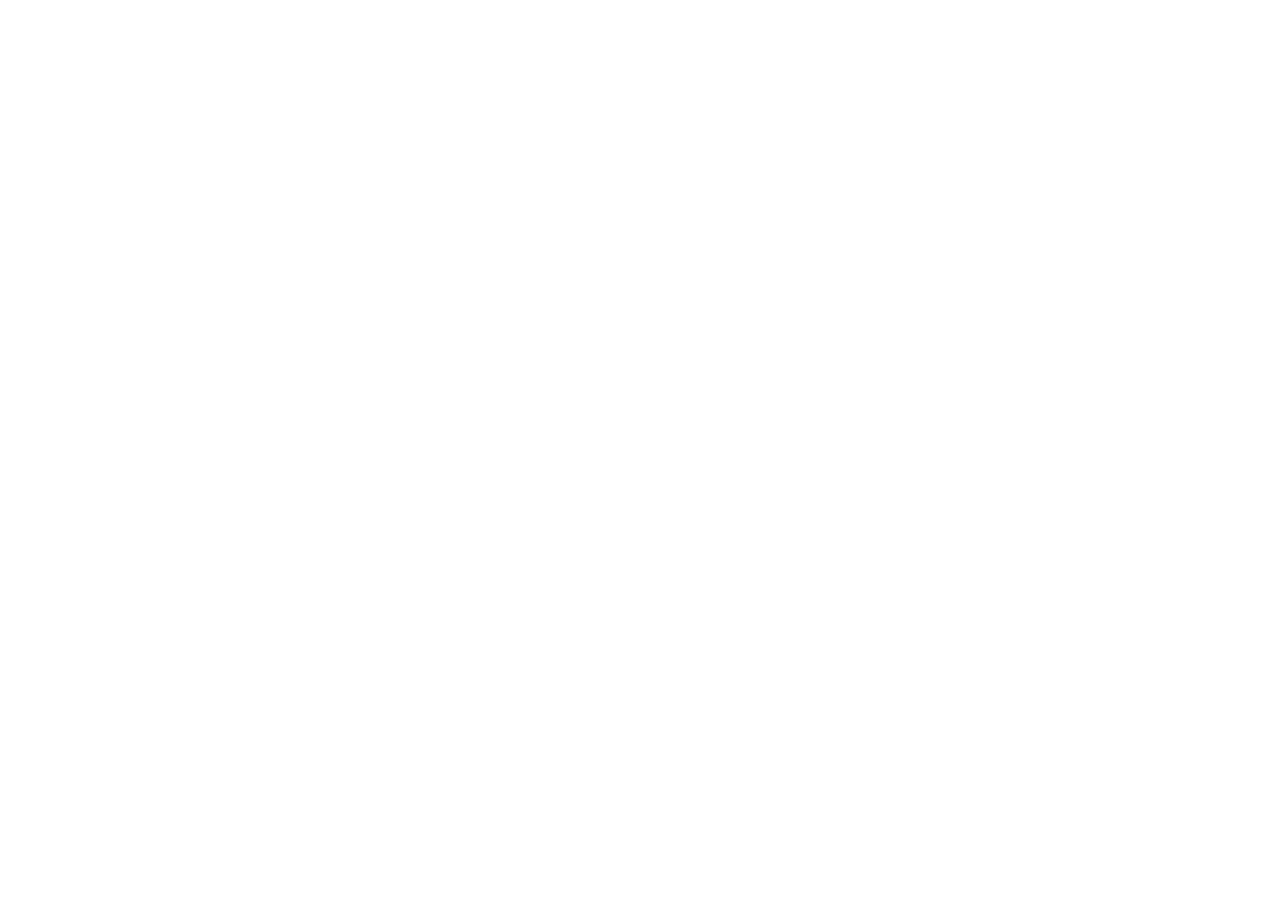
==== excursion/index.html @ c3482e9d "first commit" ====
<html lang="en">
<head>
    <meta charset="UTF-8">
    <meta http-equiv="X-UA-Compatible" content="IE=edge">
    <meta name="viewport" content="width=device-width, initial-scale=1.0">
    <title>Excursion Excercise</title>
</head>
<body>
    
</body>
</html>
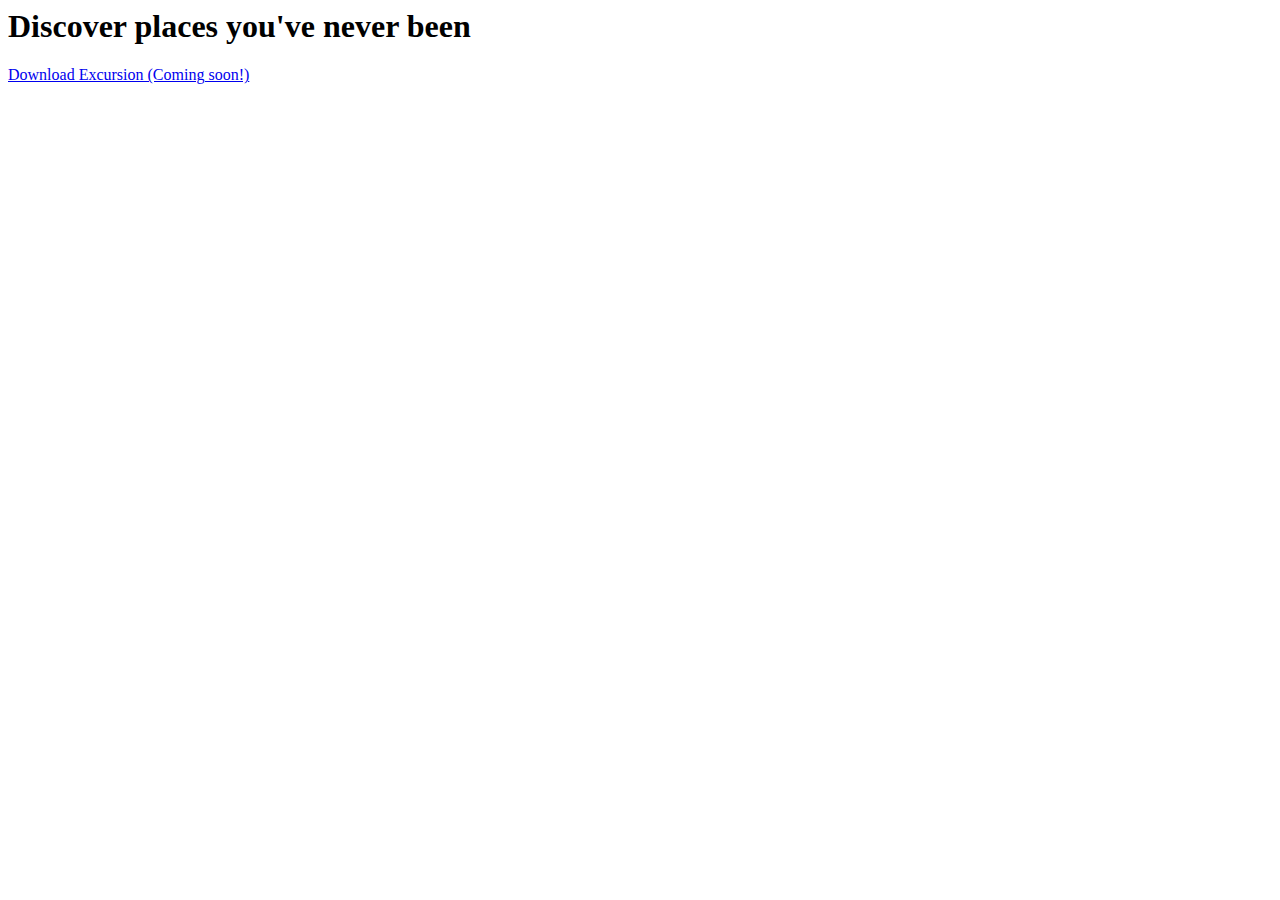
==== commit 652401a3: "Add boilerplate HTML and begin page content" ====
--- a/excursion/index.html
+++ b/excursion/index.html
@@ -4,8 +4,12 @@
     <meta http-equiv="X-UA-Compatible" content="IE=edge">
     <meta name="viewport" content="width=device-width, initial-scale=1.0">
     <title>Excursion Excercise</title>
+    <link rel="stylesheet" href="/excursion/resources/css/style.css">
 </head>
 <body>
-    
+    <H1>Discover places you've never been</H1>
+    <p>
+        <a href="https://c4a6cd79e9824098a4ac9af6809de444.cc-propeller.cloud/#">Download Excursion (Coming soon!)</a>
+    </p>
 </body>
 </html>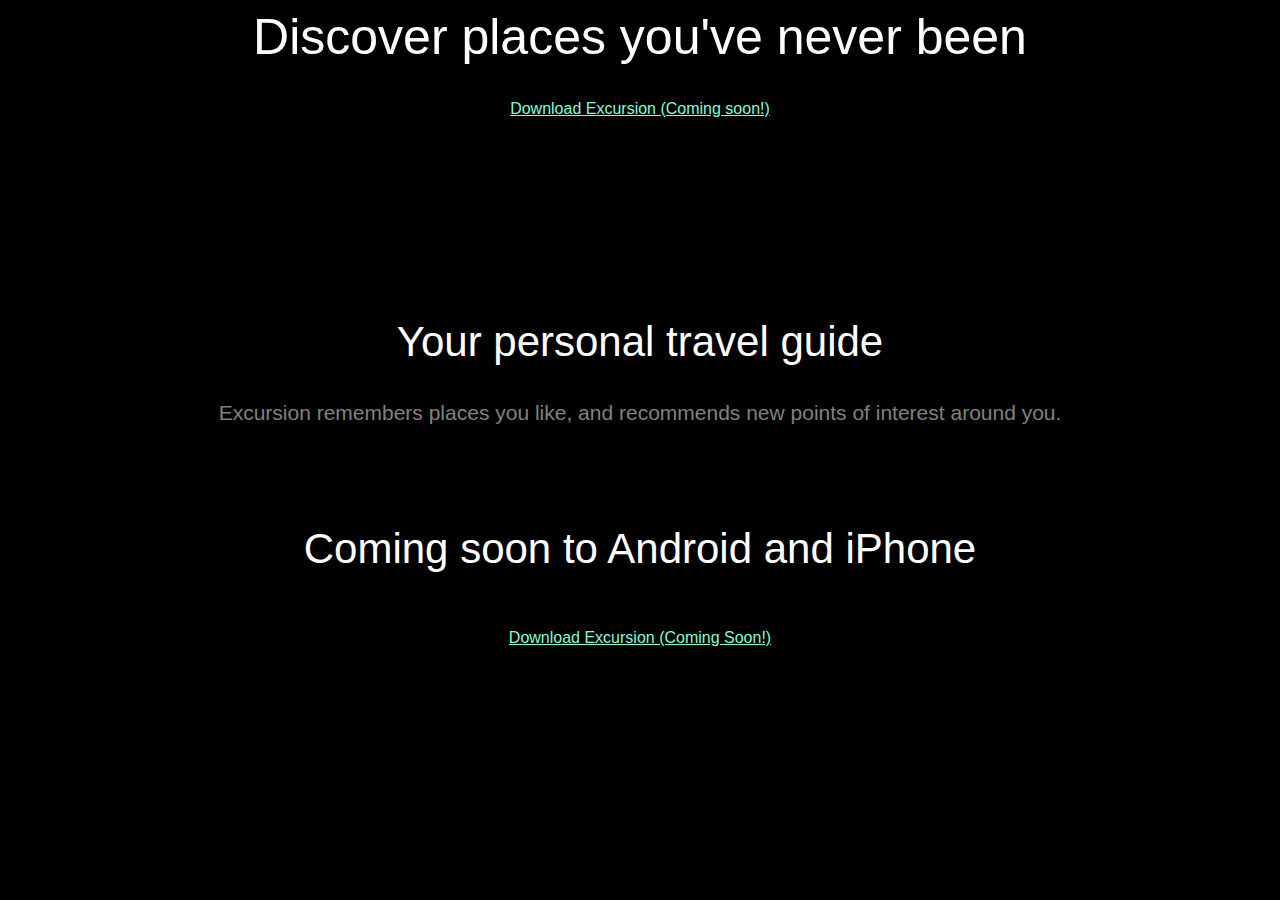
==== commit 3b2164ce: "the great reset - locally" ====
--- a/excursion/index.html
+++ b/excursion/index.html
@@ -4,12 +4,19 @@
     <meta http-equiv="X-UA-Compatible" content="IE=edge">
     <meta name="viewport" content="width=device-width, initial-scale=1.0">
     <title>Excursion Excercise</title>
-    <link rel="stylesheet" href="/excursion/resources/css/style.css">
+    <link rel="stylesheet" href="resources/css/style.css">
 </head>
 <body>
-    <H1>Discover places you've never been</H1>
-    <p>
-        <a href="https://c4a6cd79e9824098a4ac9af6809de444.cc-propeller.cloud/#">Download Excursion (Coming soon!)</a>
-    </p>
+    <h1 class="header--main">Discover places you've never been</h1>
+    <p><a class="link--cta" href="https://c4a6cd79e9824098a4ac9af6809de444.cc-propeller.cloud/#">Download Excursion (Coming soon!)</a></p>
+    <video autoplay loop>
+        <source src="resources/videos/excursion.mp4" type="video/mp4">
+    </video>
+    <h2 class="header--secondary">Your personal travel guide</h2>
+    <h4 class="header--sub-header">Excursion remembers places you like, and recommends new points of interest around you.</h4>
+    <p><img src="resources/images/camp.jpg" alt=""></p>
+    <p><img src="resources/images/phone.png" alt=""></p>
+    <h4 class="header--secondary">Coming soon to Android and iPhone</h4>
+    <p><a class="link--cta" href="#">Download Excursion (Coming Soon!)</a> </p>
 </body>
 </html>--- a/excursion/resources/css/style.css
+++ b/excursion/resources/css/style.css
@@ -0,0 +1,29 @@
+body {
+    background-color: black;
+    text-align: center;
+    font-family: Verdana, Geneva, Tahoma, sans-serif;
+}
+/*HEADINGS */
+.header--main {
+    font-weight: normal;
+    font-size: 50px;
+    color: #fff;
+}
+
+.header--secondary {
+    font-weight: 300;
+    font-size: 42;
+    color: #fff;
+}
+
+.header--sub-header {
+    font-weight: 300;
+    font-size: 21;
+    color: grey ;
+}
+
+/*LINKS */
+.link--cta {
+    font-size: 16px;
+    color: aquamarine;
+}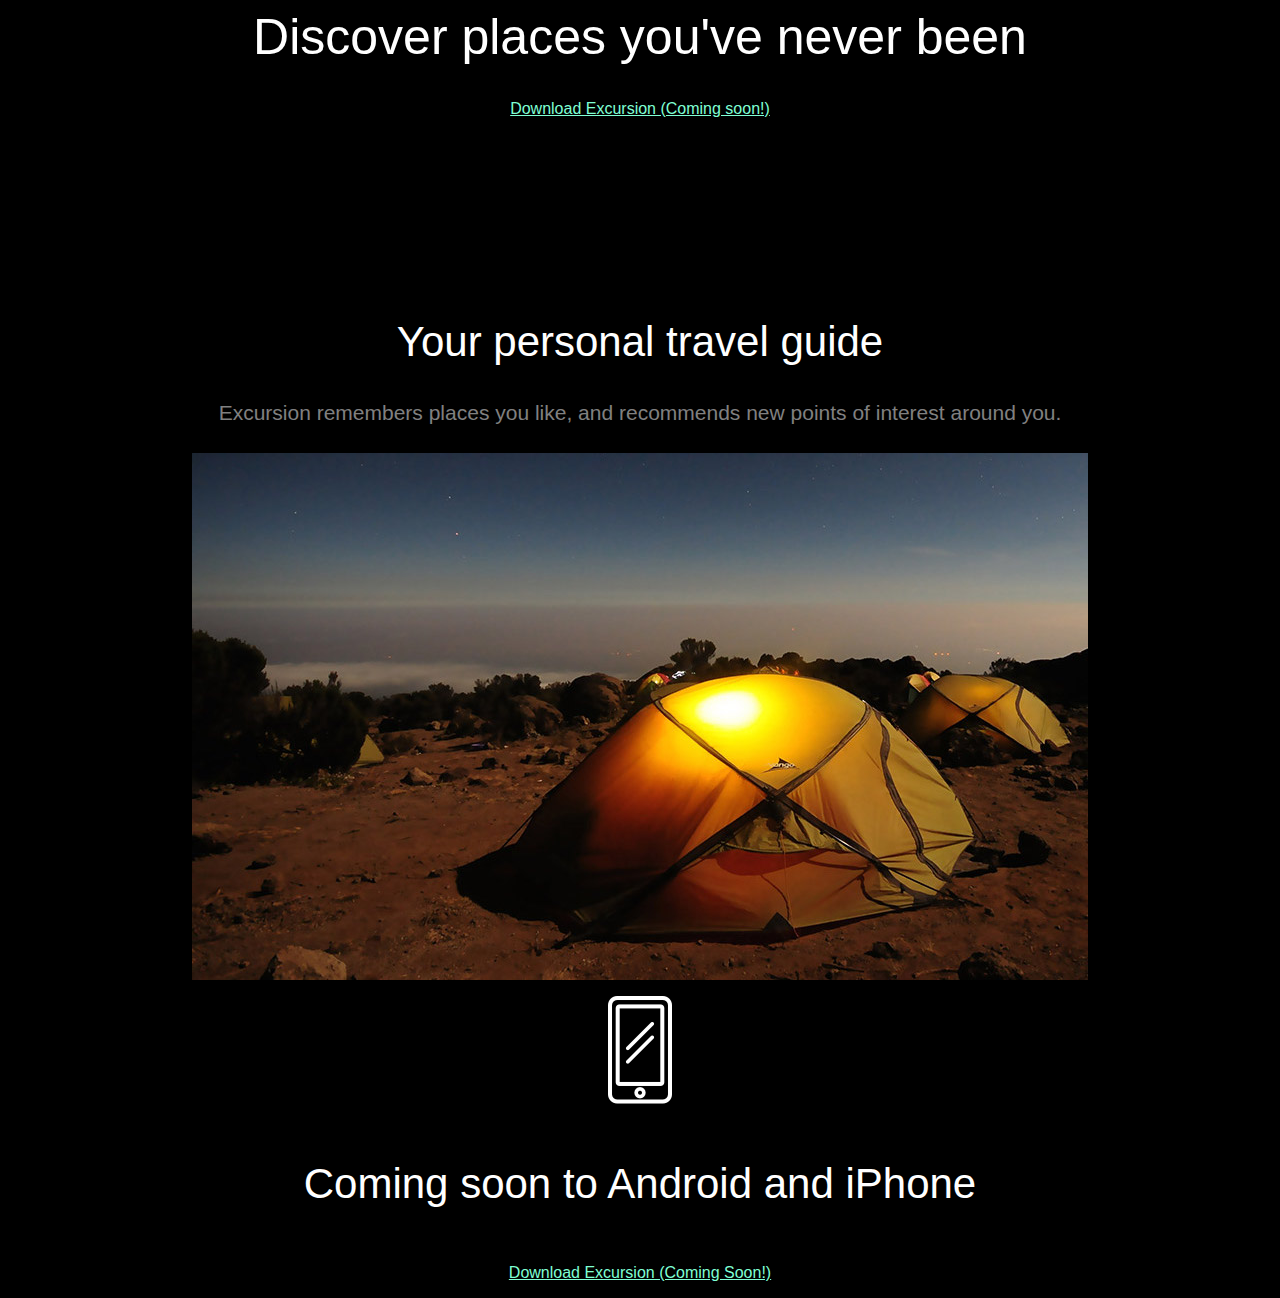
==== commit ce00cd55: "add images dir in ressources" ====
(no text change in the page or its own stylesheets)
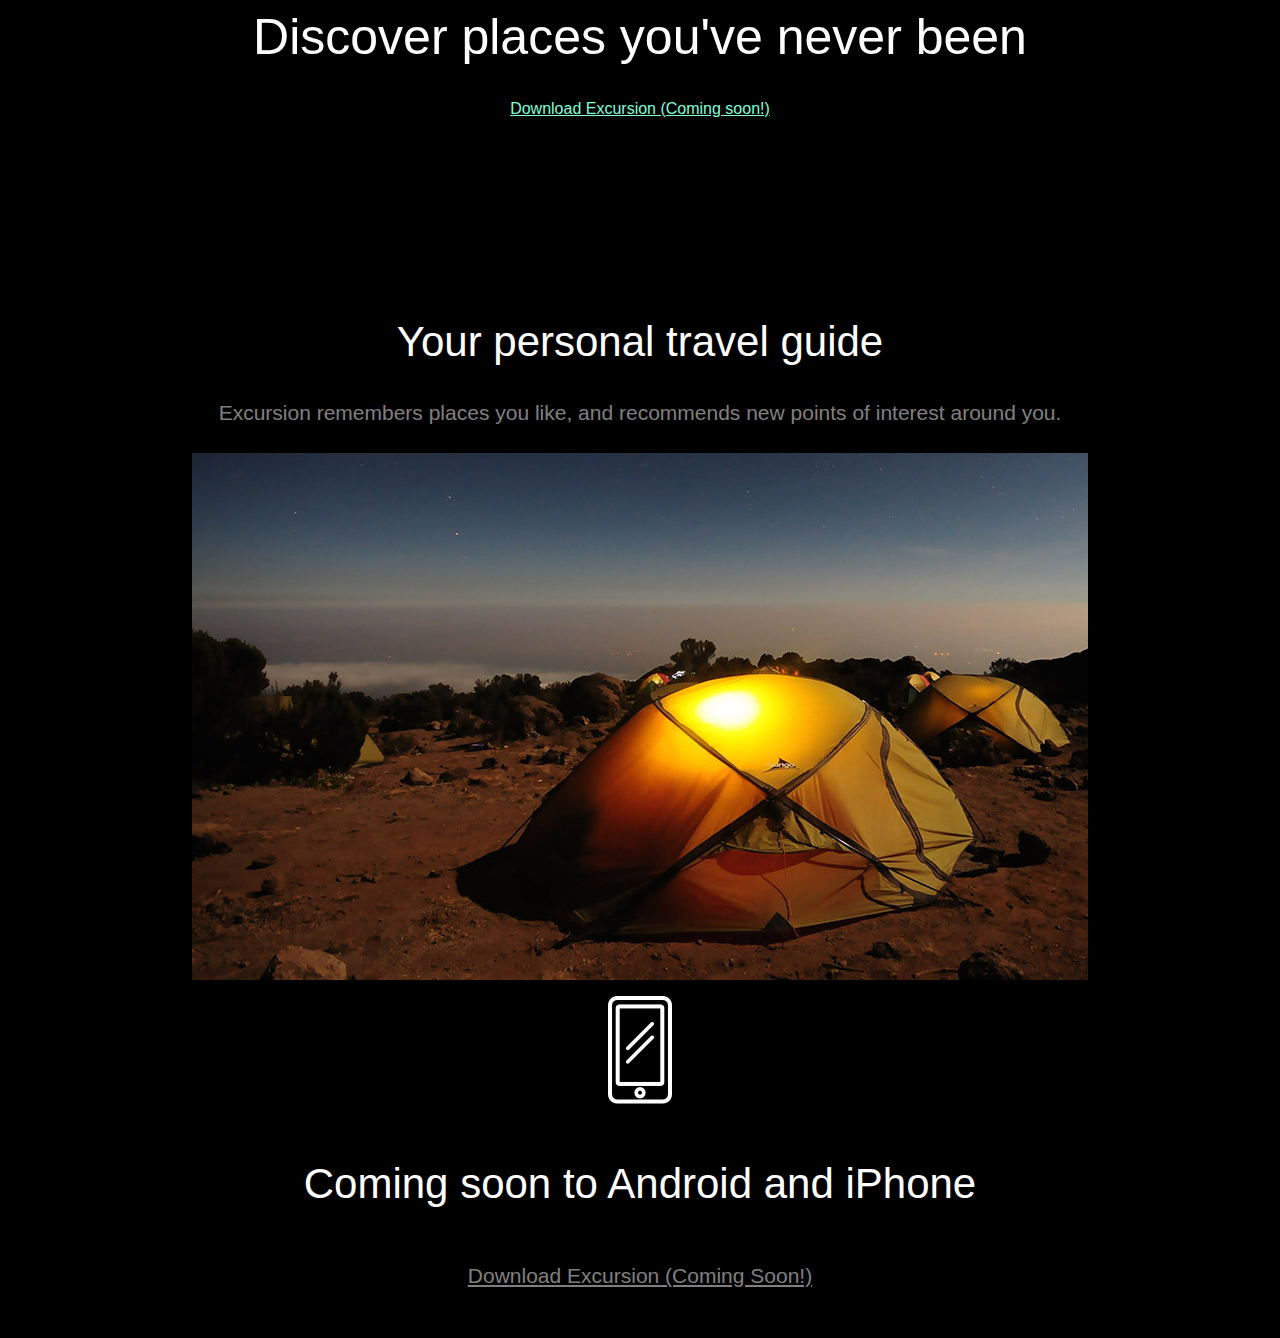
==== commit c661f6ee: "add footer" ====
--- a/excursion/index.html
+++ b/excursion/index.html
@@ -17,6 +17,7 @@
     <p><img src="resources/images/camp.jpg" alt=""></p>
     <p><img src="resources/images/phone.png" alt=""></p>
     <h4 class="header--secondary">Coming soon to Android and iPhone</h4>
-    <p><a class="link--cta" href="#">Download Excursion (Coming Soon!)</a> </p>
+    <p><a class="footer--copyright" href="#">Download Excursion (Coming Soon!)</a> </p>
+    <p class="">© Excursion</p>
 </body>
 </html>--- a/excursion/resources/css/style.css
+++ b/excursion/resources/css/style.css
@@ -26,4 +26,11 @@
 .link--cta {
     font-size: 16px;
     color: aquamarine;
+}
+
+/*FOOTER */
+.footer--copyright {
+    text-align: right;
+    font-size: 21;
+    color: grey ; 
 }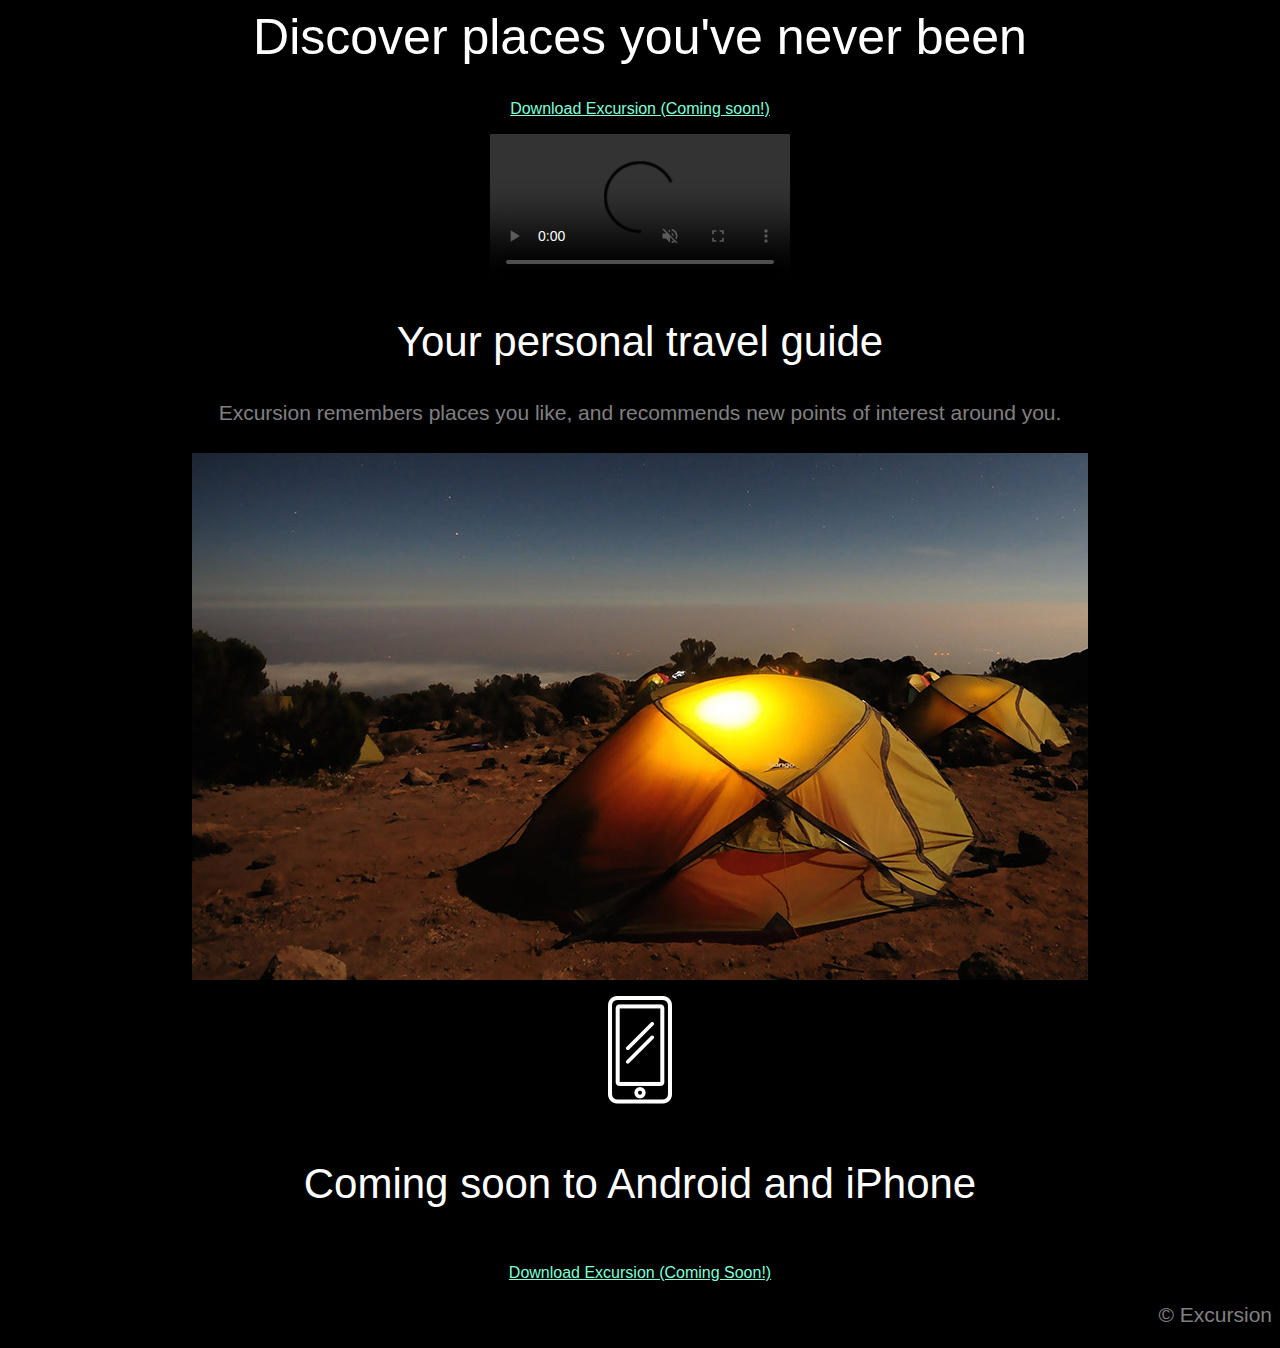
==== commit f387d977: "final commit" ====
--- a/excursion/index.html
+++ b/excursion/index.html
@@ -9,7 +9,7 @@
 <body>
     <h1 class="header--main">Discover places you've never been</h1>
     <p><a class="link--cta" href="https://c4a6cd79e9824098a4ac9af6809de444.cc-propeller.cloud/#">Download Excursion (Coming soon!)</a></p>
-    <video autoplay loop>
+    <video controls autoplay muted loop>
         <source src="resources/videos/excursion.mp4" type="video/mp4">
     </video>
     <h2 class="header--secondary">Your personal travel guide</h2>
@@ -17,7 +17,7 @@
     <p><img src="resources/images/camp.jpg" alt=""></p>
     <p><img src="resources/images/phone.png" alt=""></p>
     <h4 class="header--secondary">Coming soon to Android and iPhone</h4>
-    <p><a class="footer--copyright" href="#">Download Excursion (Coming Soon!)</a> </p>
-    <p class="">© Excursion</p>
+    <p><a class="link--cta" href="#">Download Excursion (Coming Soon!)</a> </p>
+    <p class="footer--copyright">© Excursion</p>
 </body>
 </html>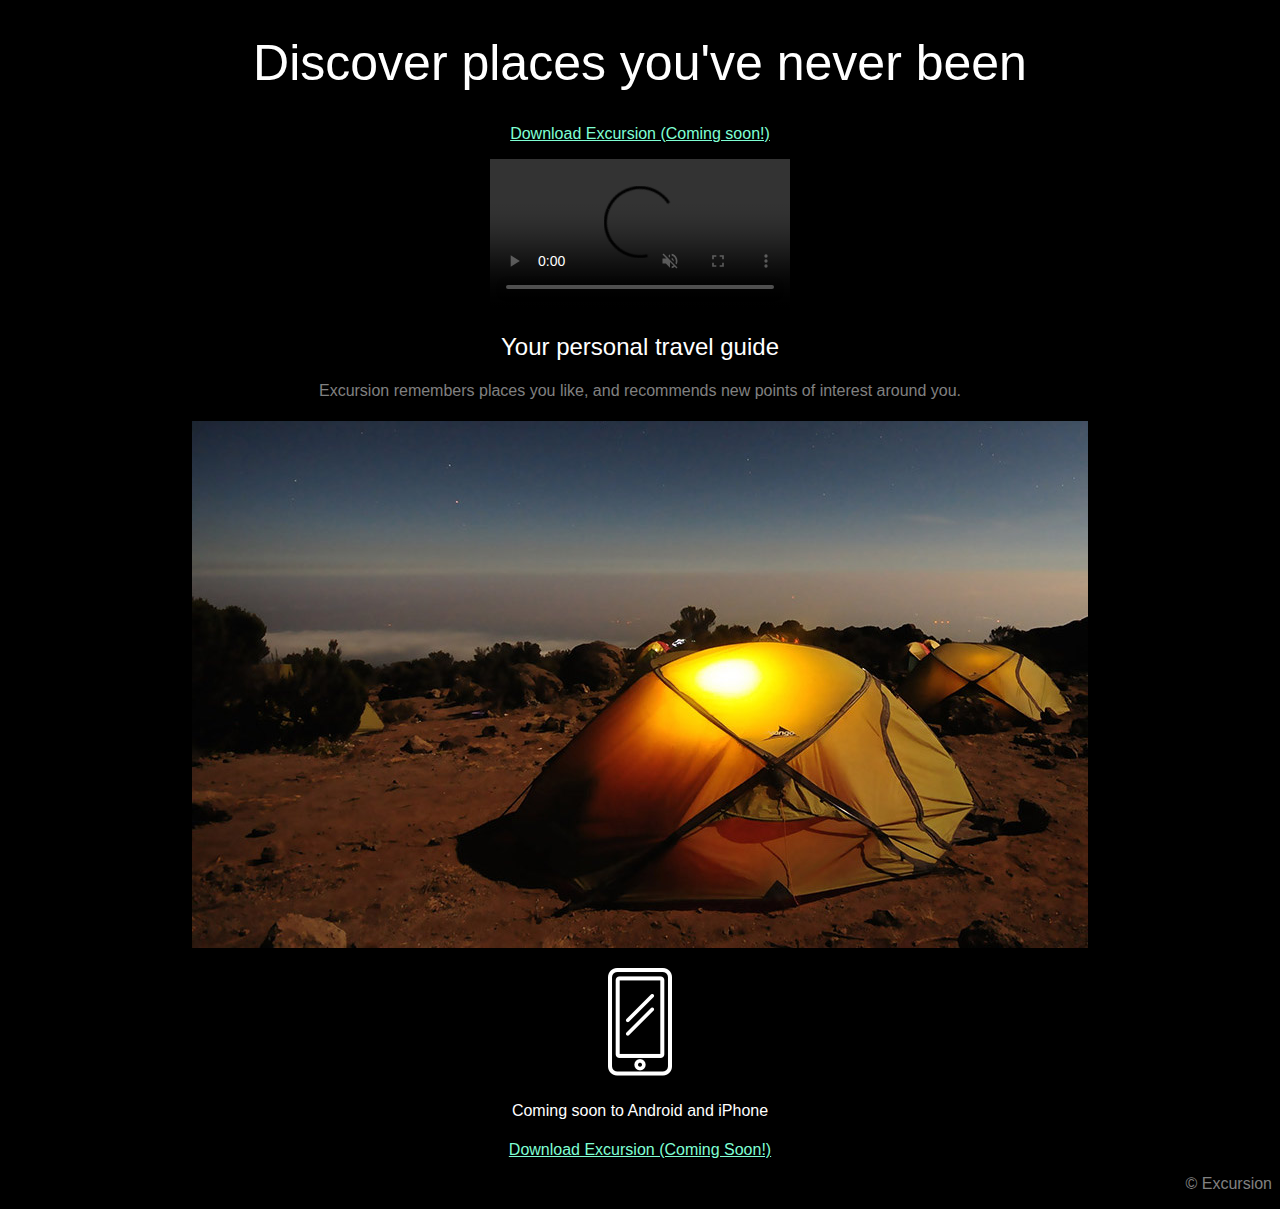
==== commit 1682fa54: "added doctype" ====
--- a/excursion/index.html
+++ b/excursion/index.html
@@ -1,3 +1,4 @@
+<!doctype html>
 <html lang="en">
 <head>
     <meta charset="UTF-8">
